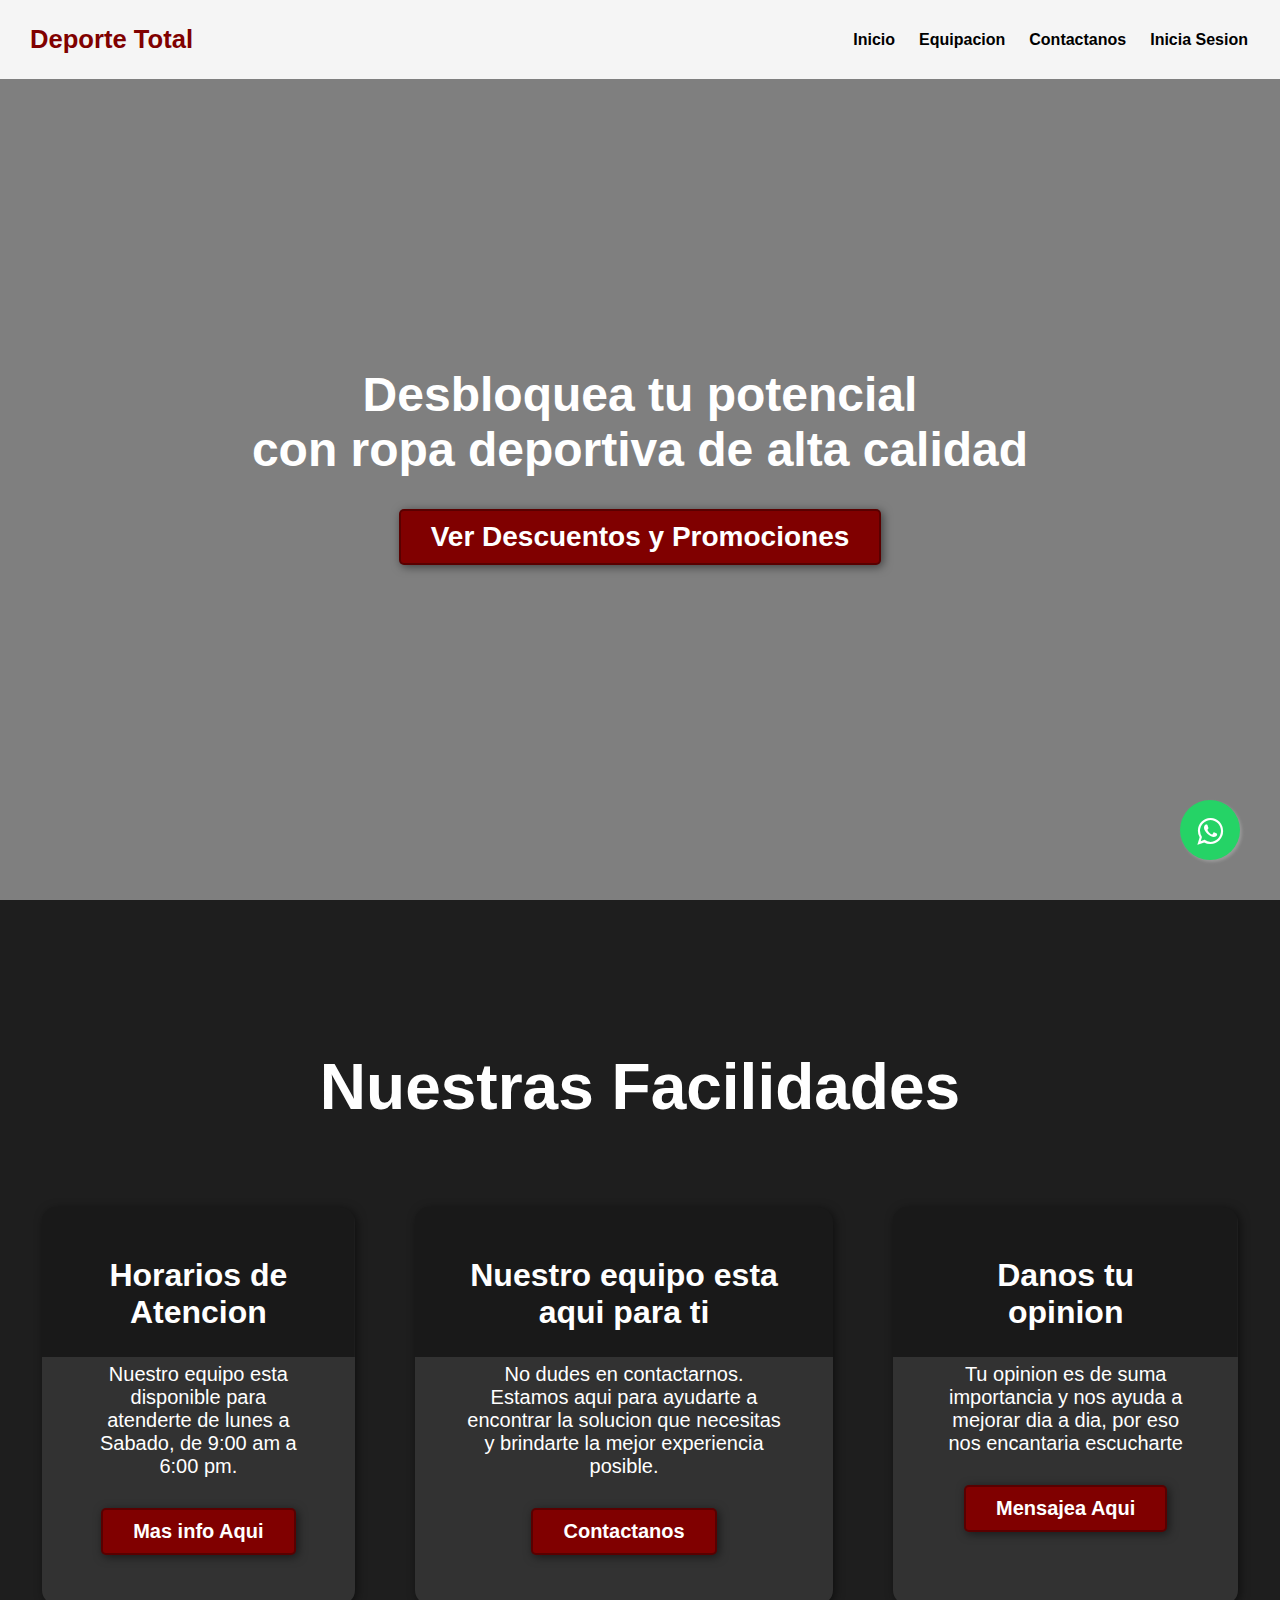
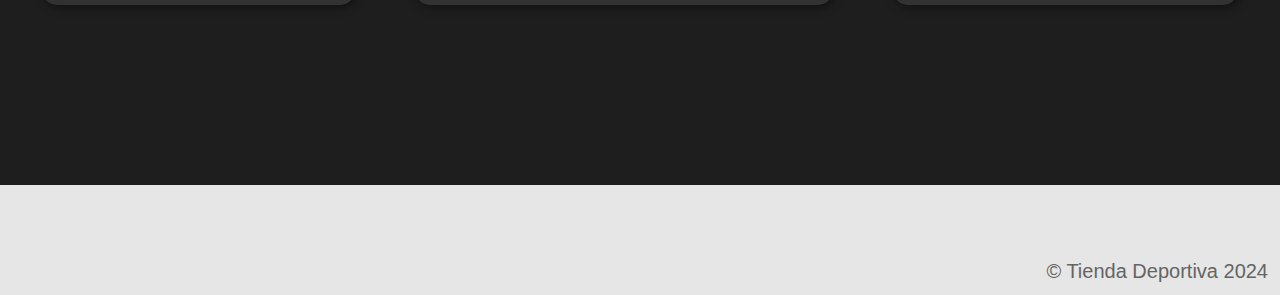
==== index.html @ e0891a71 "Add files via upload" ====
<!DOCTYPE html>
<html lang="es">

<head>
    <title>Tienda Deportiva de pinillo</title>
    <link rel="shortcut icon" href="./index/icono.jpg" type="image/x-icon">
    <link rel="stylesheet" href="index.css">
    <link rel="stylesheet" href="wpp.css">
</head>

<body>
    <link rel="stylesheet" href="https://maxcdn.bootstrapcdn.com/font-awesome/4.5.0/css/font-awesome.min.css">
<a href="https://api.whatsapp.com/send?phone=+573015401869&text=Hola, Quiero hacer una compra" class="float" target="_blank">
<i class="fa fa-whatsapp my-float"></i>
</a>
    <header>
        <div class="container">
            <p class="logo">Deporte Total</p>
            <nav>
                <a href="#hero">Inicio</a>
                <a href="producto.html">Equipacion</a>
                <a href="#contactanos">Contactanos</a>
                <a href="http://localhost/tienda_deportiva/iniciar_sesion.php">Inicia Sesion</a>
            </nav>
        </div>
    </header>

    <section id="hero">
        <h1>Desbloquea tu potencial<br>con ropa deportiva de alta calidad</h1>
        <a href="desprom.php"><button>Ver Descuentos y Promociones</button></a>
    </section>

    <section id="contactanos">
        <div class="container">
            <h2>Nuestras Facilidades</h2>
            <div class="facilidades">
                <div class="carta">
                    <h3>Horarios de Atencion</h3>
                    <p>Nuestro equipo esta disponible para atenderte de lunes a Sabado, de 9:00 am a 6:00 pm.</p>
                    <a href="https://api.whatsapp.com/send?phone=+573015401869&text=Horarios"><button>Mas info Aqui</button></a>
                </div>
                <div class="carta">
                    <h3>Nuestro equipo esta aqui para ti</h3>
                    <p>No dudes en contactarnos. Estamos aqui para ayudarte a encontrar la solucion que necesitas y brindarte la mejor experiencia posible.</p>
                    <a href="https://api.whatsapp.com/send?phone=+573108794889&text=Atencion al cliente."><button>Contactanos</button></a>
                </div>
                <div class="carta">
                    <h3>Danos tu opinion</h3>
                    <p>Tu opinion es de suma importancia y nos ayuda a mejorar dia a dia, por eso nos encantaria escucharte</p>
                    <a href="https://api.whatsapp.com/send?phone=+573108794889&text=Atencion al cliente."><button>Mensajea Aqui</button></a>
                </div>
            </div>
        </div>
    </section>

    <footer>
        <div class="container">
            <p>&copy; Tienda Deportiva 2024</p>
        </div>
    </footer>
</body>

</html>
---- index.css ----
*{
    box-sizing: border-box;
}

html{
    scroll-behavior: smooth;
}

body{
    font-family: 'Roboto', sans-serif;
    margin: 0;
}

h1{ font-size: 2em;}
h2{ font-size: 2.7em;}
h3{ font-size: 2em;}
p{ font-size: 1.25em;}

button{
    font-size: 1.25em;
    font-weight: bold;
    padding: 10px 30px;
    border-radius: 5px;
    border: 2px solid rgba(0,0,0,0.3);
    box-shadow: 2px 2px 10px rgba(0,0,0,0.5);
    color: white;
    background-color: maroon;
}

button:hover{
    background-color: rgb(66, 2, 2);
}

.container{
    max-width: 1400px;
    margin: auto;
}

.color-acento{ color:maroon; }

header{
    background-color: rgb(245,245,245);
    
}

header .logo{
    margin: 0;
    padding: 25px 30px;
    font-weight: bold;
    color: maroon;
    font-size: 1.6em;
}

header .container{
    display: flex;
    flex-direction: column;
    align-items: center;
}

header nav{
    display: flex;
    flex-direction: column;
    text-align: center;
    padding-bottom: 25px;
}

header a{
    padding: 5px 12px;
    text-decoration: none;
    font-weight: bold;
    color: black;
}

header a:hover{
    color: maroon;
}

#hero{
    display: flex;
    align-items: center;
    justify-content: center;
    text-align: center;
    flex-direction: column;
    height: 100vh;
    background-image: linear-gradient(
        0deg,
        rgba(0,0,0,0.5),
        rgba(0,0,0,0.5)
    )
    ,url("index/fondo.jpg");
    background-repeat: no-repeat;
    background-size: cover;
    background-position: center center;
}

#hero h1{
    color: white;
}

#hero button{
    font-size: 1.75em;
}

#contactanos{
    background-color: rgb(30,30,30);
    color: white;
    text-align: center;
}

#contactanos .container{
    padding: 150px 12px;
}

#contactanos h2{
    margin-top: 0;
    font-size: 3.2em;
}

#contactanos p{
    display: none;
}

#contactanos .carta{
    background-position: center center;
    background-size: cover;
    padding: 50px 0px;
    margin: 30px;
    border-radius: 15px;
}

.carta:first-child{
    background-image: linear-gradient(
        0deg,
        rgba(0,0,0,0.5),
        rgba(0,0,0,0.5)
    )
    ,url("index/rowan-freeman.jpg");

}

.carta:nth-child(2){
    background-image: linear-gradient(
        0deg,
        rgba(0,0,0,0.5),
        rgba(0,0,0,0.5)
    )
    ,url("index/medios-pago.jpg");
}

.carta:nth-child(3){
    background-image: linear-gradient(
        0deg,
        rgba(0,0,0,0.5),
        rgba(0,0,0,0.5)
    )
    ,url("index/tolerance-opinion.jpg");

}

footer{
    background-color: rgb(230,230,230);
}

footer p{
    margin: 0;
    padding: 12px;
    color: rgb(100,100,100);
}

footer .container{
    height: 110px;
    display: flex;
    justify-content: center;
    align-items: flex-end;
}

@media (min-width: 850px){
    header{
        position: fixed;
        width: 100%;
    }

    header .container{
        flex-direction: row;
        justify-content: space-between;
    }

    header nav{
        flex-direction: row;
        padding-bottom: 0;
        padding-right: 20px;
    }

    #hero h1{
        font-size: 3em;
    }

    #contactanos .facilidades{
        display: flex;
        justify-content: center;
    }

    #contactanos p{
        display: block;
        margin-bottom: 30px;
    }

    #contactanos h2{
        font-size: 4em;
    }

    #contactanos h3{
        margin-top: 0;
    }

    #contactanos .carta{
        padding: 50px;
        background-size: 100% 150px;
        background-repeat: no-repeat;
        background-position-y: 0;
        background-color: rgba(50, 50, 50, 1);
        box-shadow: 2px 2px 10px rgba(0,0,0,0.5);
    }

    .carta:first-child{
        background-image: linear-gradient(
            0deg,
            rgba(0,0,0,0.5),
            rgba(0,0,0,0.5)
        )
        ,url("index/rowan-freeman-crop.jpg");

    }

    .carta:nth-child(2){
        background-image: linear-gradient(
            0deg,
            rgba(0,0,0,0.5),
            rgba(0,0,0,0.5)
        )
        ,url("index/medios-pago-crop.jpg");
    }

    .carta:nth-child(3){
        background-image: linear-gradient(
            0deg,
            rgba(0,0,0,0.5),
            rgba(0,0,0,0.5)
        )
        ,url("index/tolerance-opinion-crop.jpg");

    }

    footer .container{
        justify-content: flex-end;
    }
}
---- wpp.css ----
.float{
	position:fixed;
	width:60px;
	height:60px;
	bottom:40px;
	right:40px;
	background-color:#25d366;
	color:#FFF;
	border-radius:50px;
	text-align:center;
  font-size:30px;
	box-shadow: 2px 2px 3px #999;
  z-index:100;
}
.float:hover {
	text-decoration: none;
	color: #25d366;
  background-color:#fff;
}

.my-float{
	margin-top:16px;
}
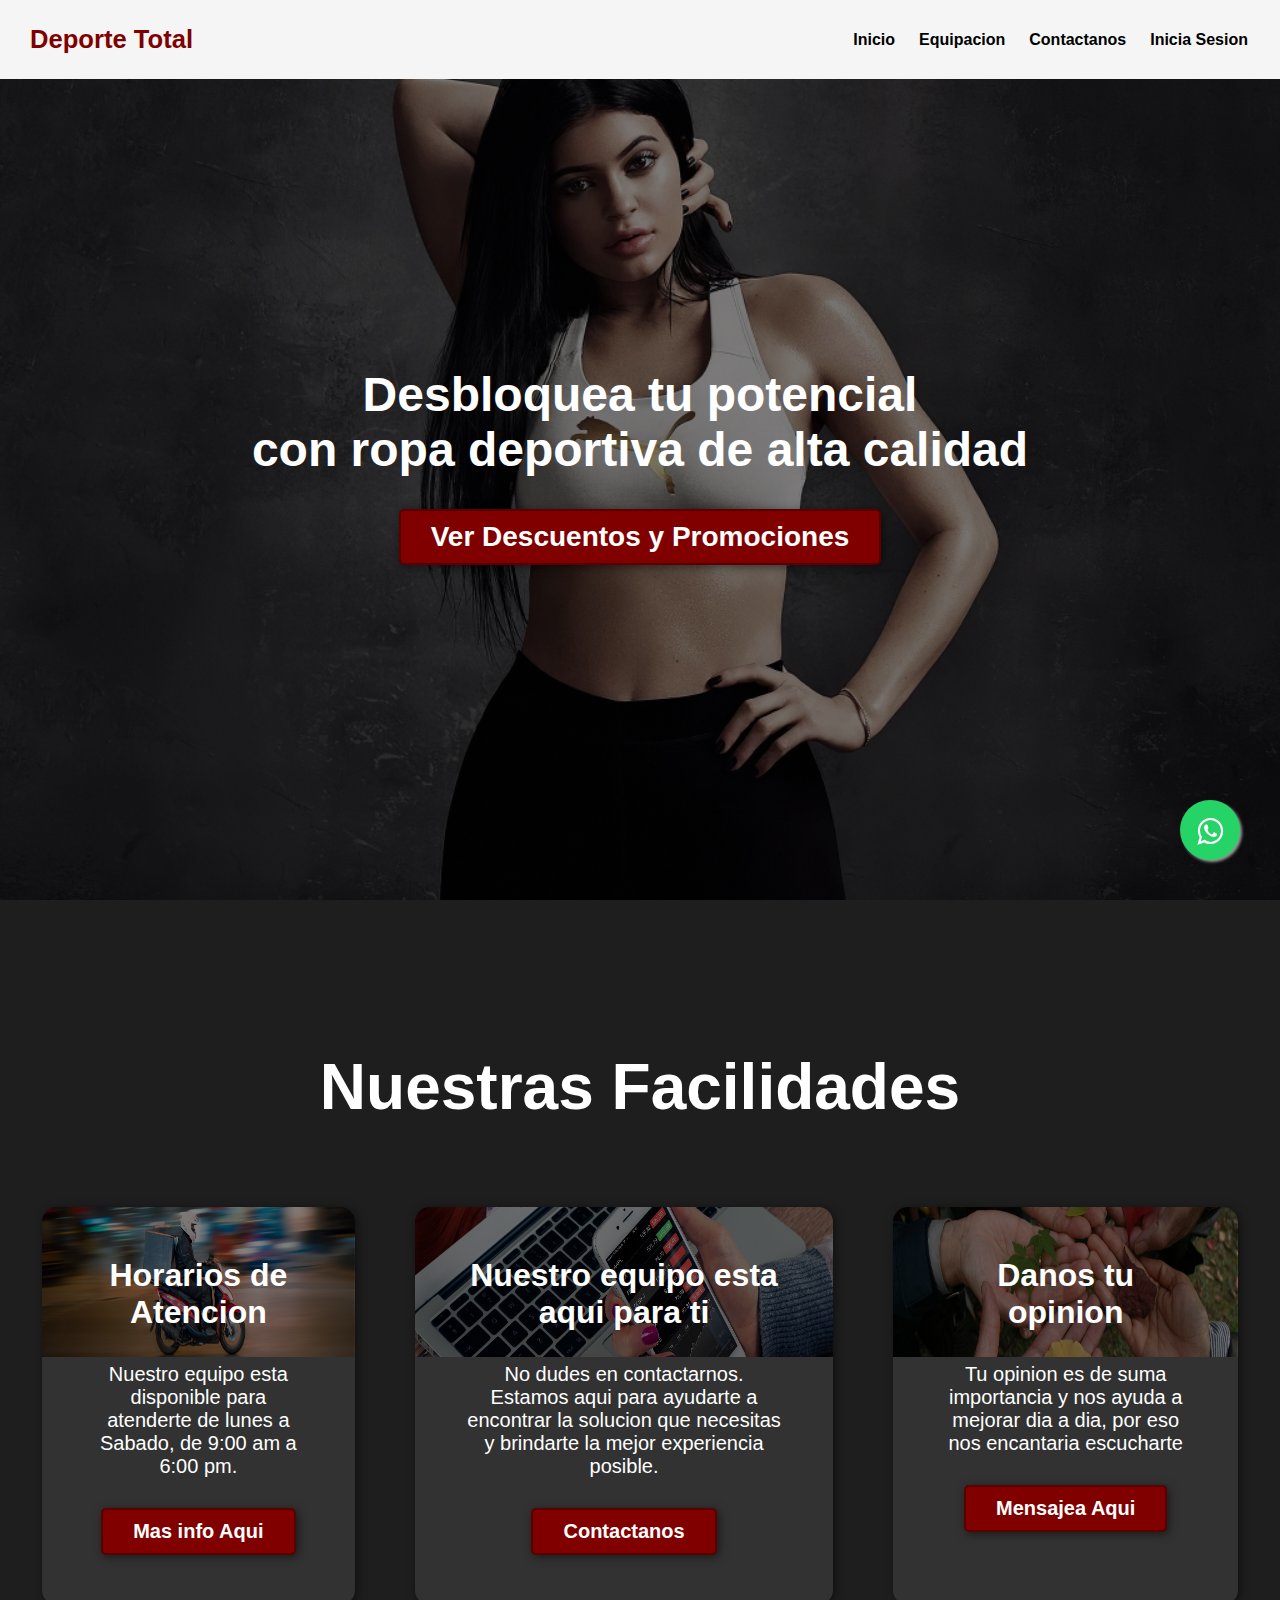
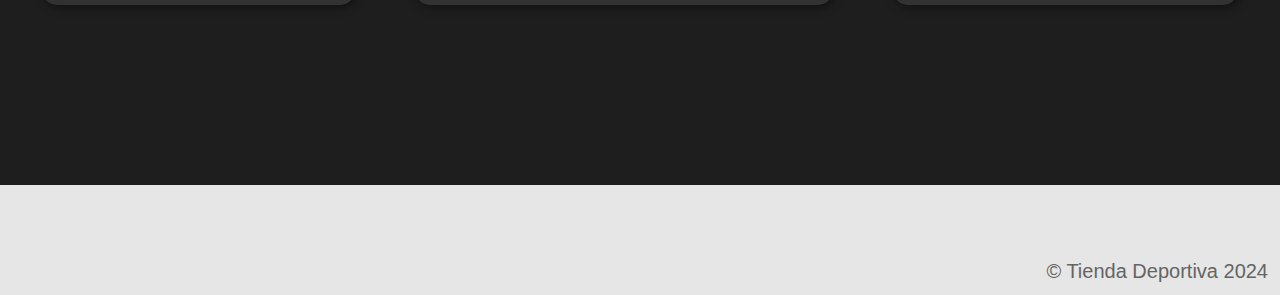
==== commit bf5e57dd: "Update index.html" ====
--- a/index.html
+++ b/index.html
@@ -20,14 +20,14 @@
                 <a href="#hero">Inicio</a>
                 <a href="producto.html">Equipacion</a>
                 <a href="#contactanos">Contactanos</a>
-                <a href="http://localhost/tienda_deportiva/iniciar_sesion.php">Inicia Sesion</a>
+                <a href="iniciar_sesion.php">Inicia Sesion</a>
             </nav>
         </div>
     </header>
 
     <section id="hero">
         <h1>Desbloquea tu potencial<br>con ropa deportiva de alta calidad</h1>
-        <a href="desprom.php"><button>Ver Descuentos y Promociones</button></a>
+        <a href="index.php"><button>Ver Descuentos y Promociones</button></a>
     </section>
 
     <section id="contactanos">
@@ -60,4 +60,4 @@
     </footer>
 </body>
 
-</html>+</html>
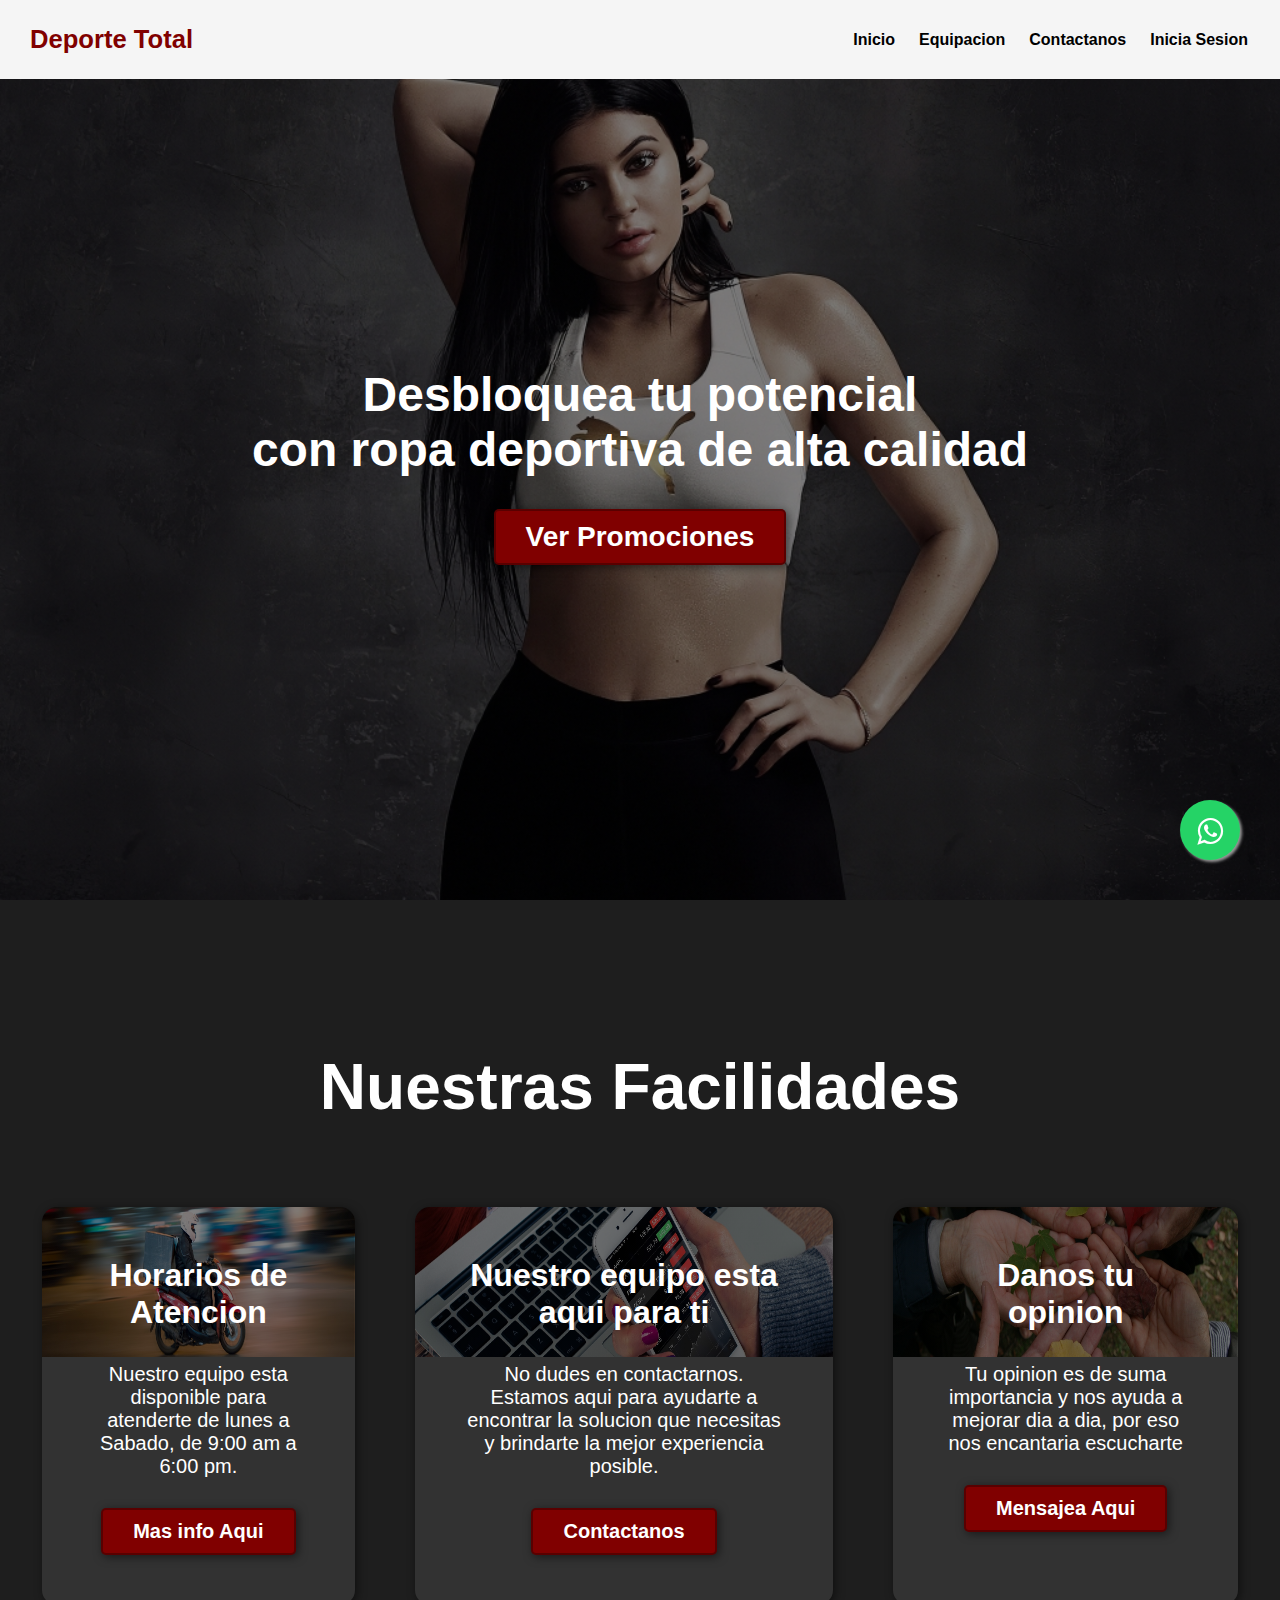
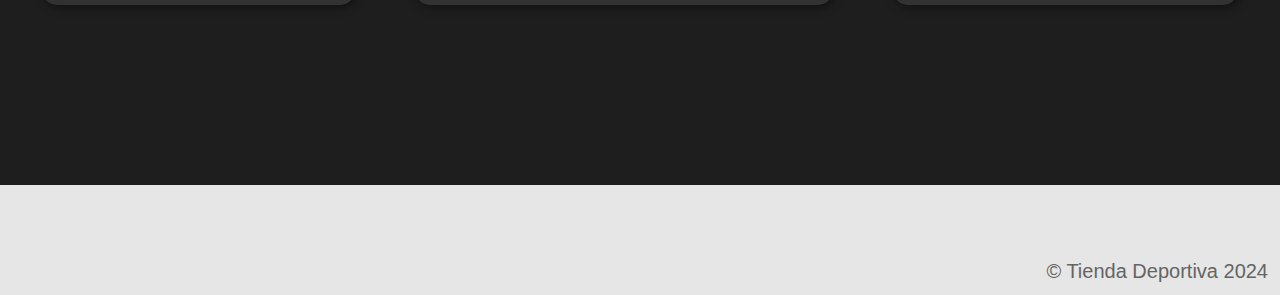
==== commit c4cdaeeb: "Update index.html" ====
--- a/index.html
+++ b/index.html
@@ -2,7 +2,7 @@
 <html lang="es">
 
 <head>
-    <title>Tienda Deportiva de pinillo</title>
+    <title>Tienda Deportiva Deporte Total</title>
     <link rel="shortcut icon" href="./index/icono.jpg" type="image/x-icon">
     <link rel="stylesheet" href="index.css">
     <link rel="stylesheet" href="wpp.css">
@@ -27,7 +27,7 @@
 
     <section id="hero">
         <h1>Desbloquea tu potencial<br>con ropa deportiva de alta calidad</h1>
-        <a href="index.php"><button>Ver Descuentos y Promociones</button></a>
+        <a href="index.php"><button>Ver Promociones</button></a>
     </section>
 
     <section id="contactanos">
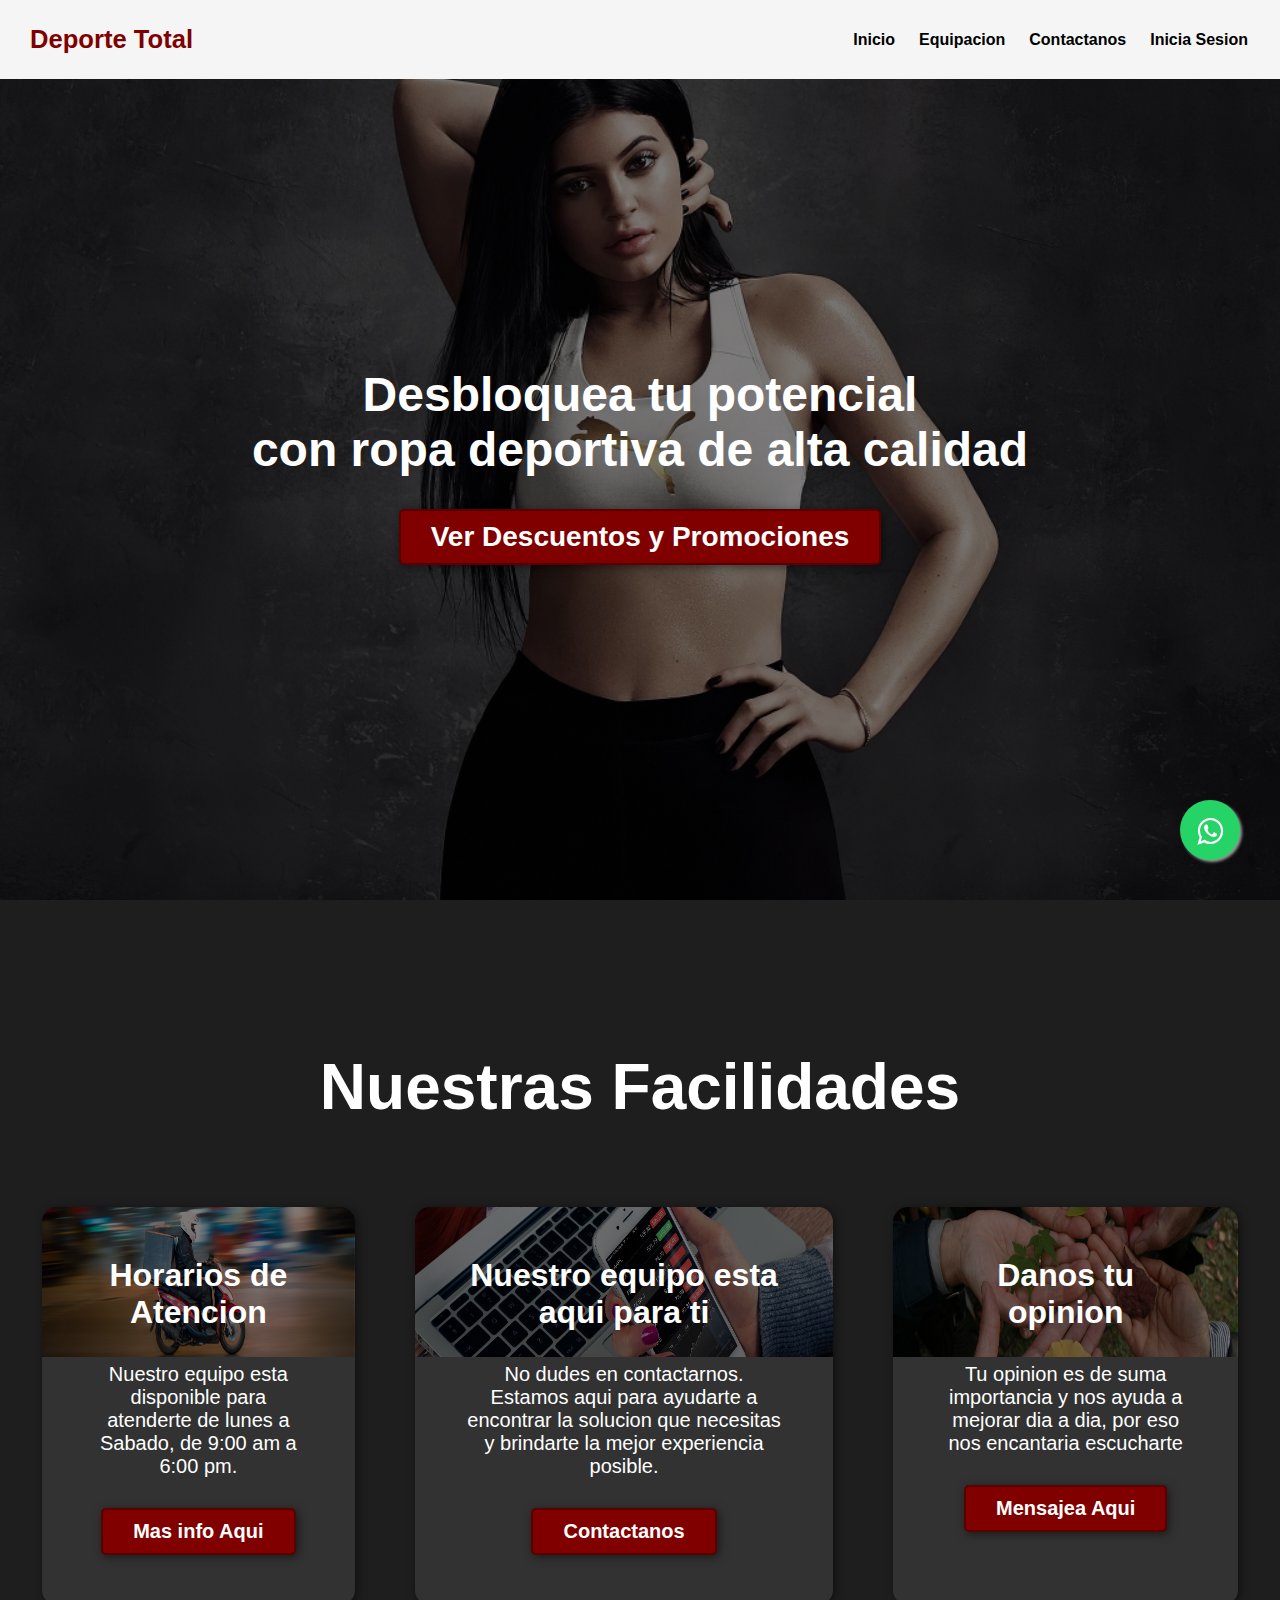
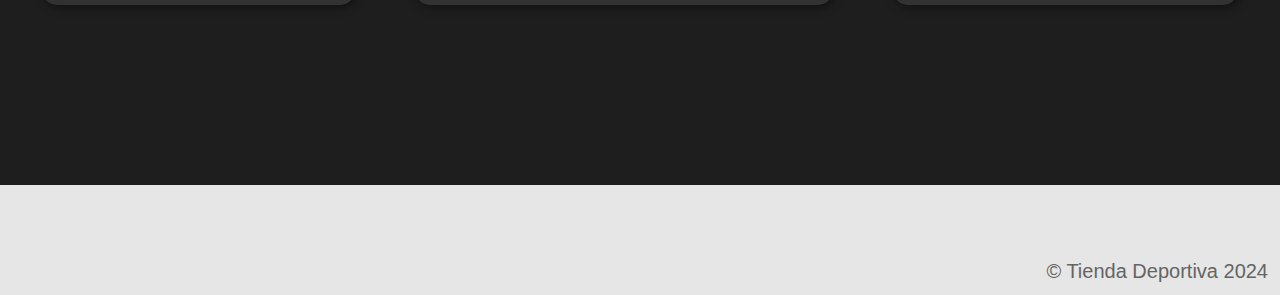
==== commit ca3dcbaa: "Update index.html" ====
--- a/index.html
+++ b/index.html
@@ -27,7 +27,7 @@
 
     <section id="hero">
         <h1>Desbloquea tu potencial<br>con ropa deportiva de alta calidad</h1>
-        <a href="index.php"><button>Ver Promociones</button></a>
+        <a href="index.php"><button>Ver Descuentos y Promociones</button></a>
     </section>
 
     <section id="contactanos">
